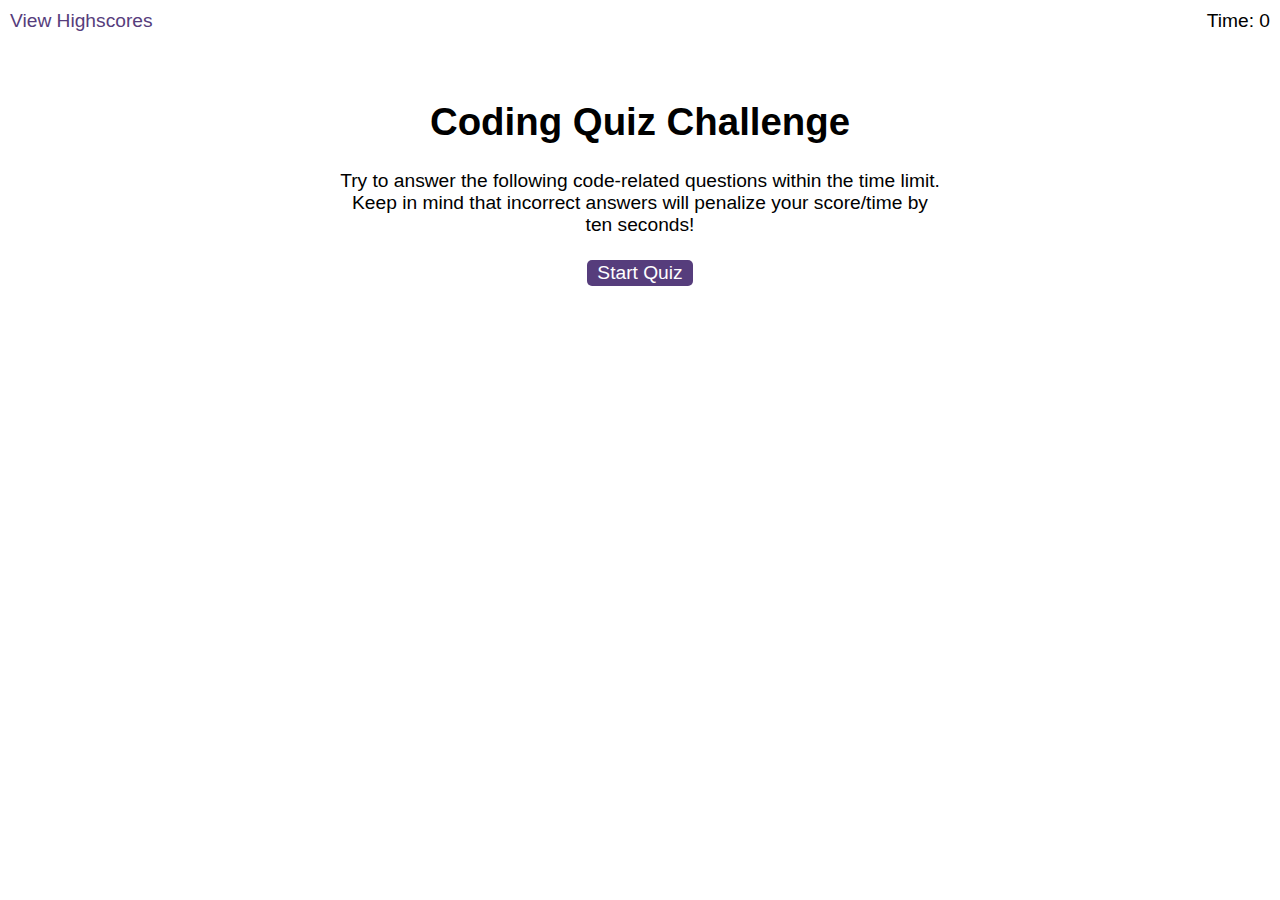
==== index.html @ 2f5eb0fa "Adds starter code" ====
<!DOCTYPE html>
<html lang="en-gb">
  <head>
    <meta charset="UTF-8" />
    <meta name="viewport" content="width=device-width, initial-scale=1.0" />
    <meta http-equiv="X-UA-Compatible" content="ie=edge" />
    <title>Coding Quiz</title>

    <link rel="stylesheet" href="./assets/css/styles.css" />
  </head>

  <body>
    <div class="scores"><a href="highscores.html">View Highscores</a></div>

    <div class="timer">Time: <span id="time">0</span></div>

    <div class="wrapper">
      <div id="start-screen" class="start">
        <h1>Coding Quiz Challenge</h1>
        <p>
          Try to answer the following code-related questions within the time
          limit. Keep in mind that incorrect answers will penalize your
          score/time by ten seconds!
        </p>
        <button id="start">Start Quiz</button>
      </div>

      <div id="questions" class="hide">
        <h2 id="question-title"></h2>
        <div id="choices" class="choices"></div>
      </div>

      <div id="end-screen" class="hide">
        <h2>All done!</h2>
        <p>Your final score is <span id="final-score"></span>.</p>
        <p>
          Enter initials: <input type="text" id="initials" max="3" />
          <button id="submit">Submit</button>
        </p>
      </div>

      <div id="feedback" class="feedback hide"></div>
    </div>

    <script src="./assets/js/questions.js"></script>
    <script src="./assets/js/logic.js"></script>
  </body>
</html>
---- assets/css/styles.css ----
body {
  font-family: Arial;
  font-size: 120%;
}

a {
  color: #563d7c;
  text-decoration: none;
  transition: color 0.1s;
}

a:hover {
  color: #8570a5;
}

button {
  display: inline-block;
  margin: 5px;
  cursor: pointer;
  font-size: 100%;
  background-color: #563d7c;
  border-radius: 5px;
  padding: 2px 10px;
  color: white;
  border: 0;
  transition: background-color 0.1s;
}

button:hover {
  background-color: #8570a5;
}

.choices button {
  display: block;
}

input[type="text"] {
  font-size: 100%;
}

ol {
  padding-left: 0px;
  max-height: 400px;
  overflow: auto;
}

li {
  padding: 5px;
  list-style: decimal inside none;
}

li:nth-child(odd) {
  background-color: #f3edfc;
}

.wrapper {
  margin: 100px auto 0 auto;
  max-width: 600px;
}

.hide {
  display: none;
}

.start {
  text-align: center;
}

.scores {
  position: absolute;
  top: 10px;
  left: 10px;
}

.feedback {
  font-style: italic;
  font-size: 120%;
  margin-top: 20px;
  padding-top: 10px;
  color: gray;
  border-top: 2px solid #ccc;
}

.timer {
  position: absolute;
  top: 10px;
  right: 10px;
}
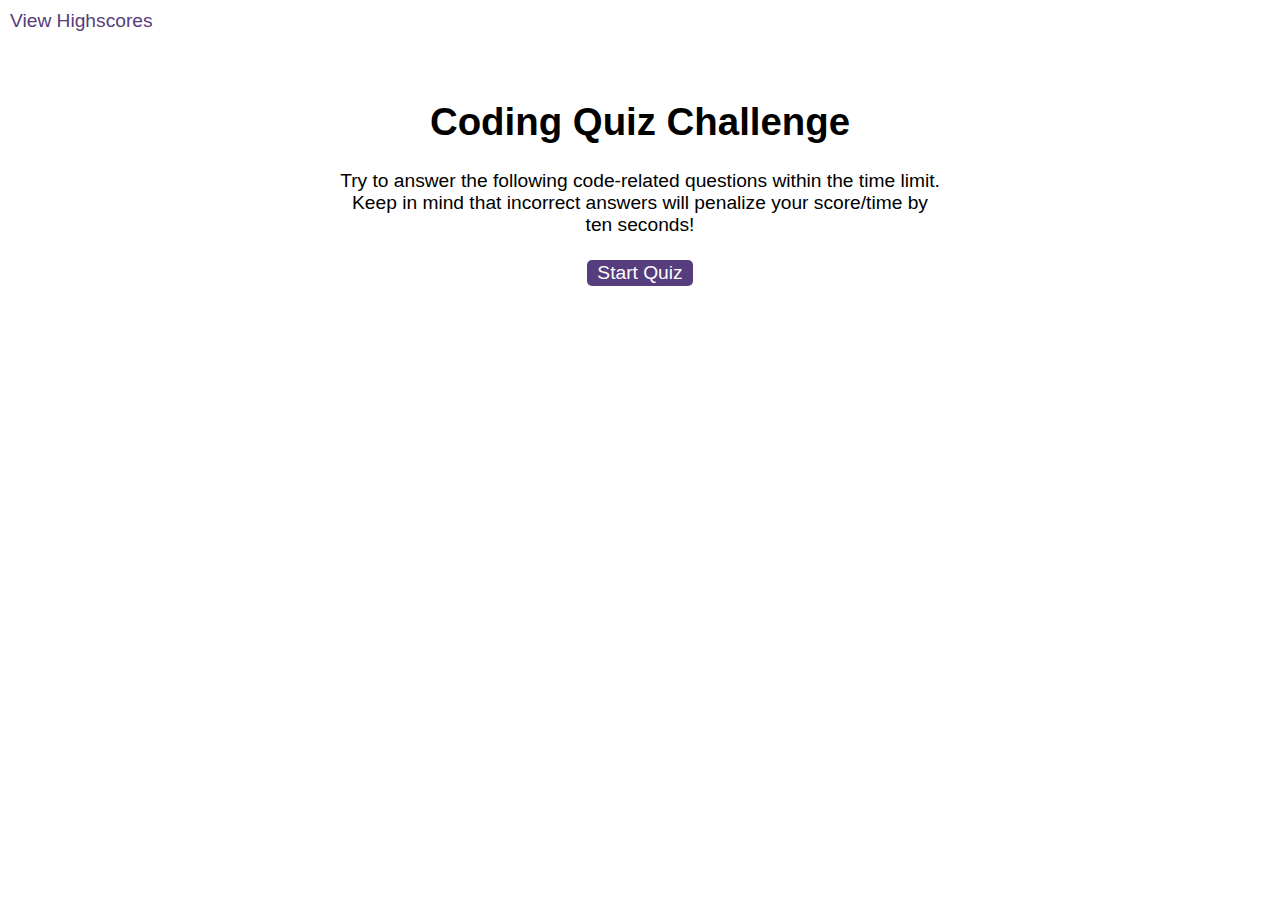
==== commit fa35fb3f: "Creates timer functionality" ====
--- a/index.html
+++ b/index.html
@@ -1,48 +1,65 @@
 <!DOCTYPE html>
 <html lang="en-gb">
-  <head>
-    <meta charset="UTF-8" />
-    <meta name="viewport" content="width=device-width, initial-scale=1.0" />
-    <meta http-equiv="X-UA-Compatible" content="ie=edge" />
-    <title>Coding Quiz</title>
 
-    <link rel="stylesheet" href="./assets/css/styles.css" />
-  </head>
+<head>
+  <meta charset="UTF-8" />
+  <meta name="viewport" content="width=device-width, initial-scale=1.0" />
+  <meta http-equiv="X-UA-Compatible" content="ie=edge" />
+  <title>Coding Quiz</title>
 
-  <body>
-    <div class="scores"><a href="highscores.html">View Highscores</a></div>
+  <link rel="stylesheet" href="./assets/css/styles.css" />
+</head>
 
-    <div class="timer">Time: <span id="time">0</span></div>
+<body>
+  <!-- Highscore anchor -->
+  <div class="scores" data-state="show">
+    <a href="highscores.html">View Highscores</a>
+  </div>
 
-    <div class="wrapper">
-      <div id="start-screen" class="start">
-        <h1>Coding Quiz Challenge</h1>
-        <p>
-          Try to answer the following code-related questions within the time
-          limit. Keep in mind that incorrect answers will penalize your
-          score/time by ten seconds!
-        </p>
-        <button id="start">Start Quiz</button>
-      </div>
+  <!-- Timer -->
+  <div class="timer hide" data-state="hide">
+    Time:
+    <span id="time">0</span>
+  </div>
 
-      <div id="questions" class="hide">
-        <h2 id="question-title"></h2>
-        <div id="choices" class="choices"></div>
-      </div>
 
-      <div id="end-screen" class="hide">
-        <h2>All done!</h2>
-        <p>Your final score is <span id="final-score"></span>.</p>
-        <p>
-          Enter initials: <input type="text" id="initials" max="3" />
-          <button id="submit">Submit</button>
-        </p>
-      </div>
+  <div class="wrapper">
 
-      <div id="feedback" class="feedback hide"></div>
+    <!-- Start Screen -->
+    <div id="start-screen show" class="start" data-state="show">
+      <h1>Coding Quiz Challenge</h1>
+      <p>
+        Try to answer the following code-related questions within the time
+        limit. Keep in mind that incorrect answers will penalize your
+        score/time by ten seconds!
+      </p>
+      <button id="start">Start Quiz</button>
     </div>
 
-    <script src="./assets/js/questions.js"></script>
-    <script src="./assets/js/logic.js"></script>
-  </body>
-</html>
+    <!-- Question Screen -->
+    <div id="questions" class="hide" data-state="hide">
+      <h2 id="question-title"></h2>
+      <div id="choices" class="choices"></div>
+    </div>
+
+    <!-- Feedback -->
+    <div id="feedback" class="feedback hide" data-state="hide"></div>
+
+
+    <!-- End Screen -->
+    <div id="end-screen" class="hide" data-state="hide">
+      <h2>All done!</h2>
+      <p>Your final score is <span id="final-score"></span>.</p>
+      <p>
+        Enter initials: <input type="text" id="initials" max="3" />
+        <button id="submit">Submit</button>
+      </p>
+    </div>
+
+  </div> <!-- wrapper end -->
+
+  <script src="./assets/js/questions.js"></script>
+  <script src="./assets/js/logic.js"></script>
+</body>
+
+</html>--- a/assets/css/styles.css
+++ b/assets/css/styles.css
@@ -61,6 +61,9 @@
 .hide {
   display: none;
 }
+.show {
+  display: block;
+}
 
 .start {
   text-align: center;
